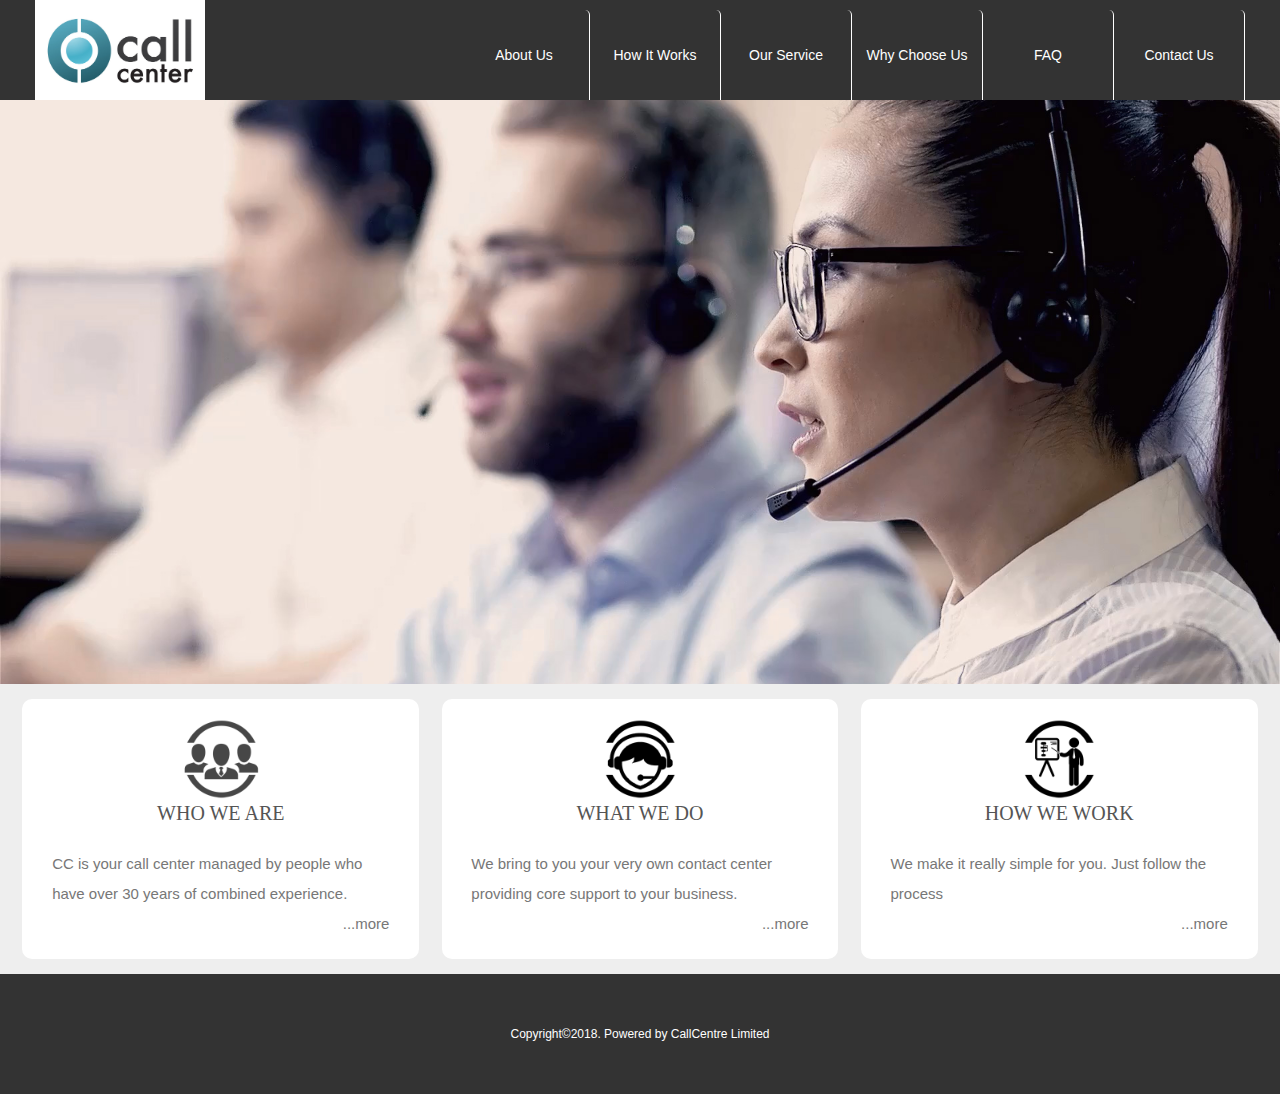
==== v0.02/index.html @ a21383e2 "v0.02" ====
<!DOCTYPE html>
<html lang="en">
<head>
    <meta charset="UTF-8">
    <meta name="viewport" content="width=device-width, initial-scale=1.0">
    <title>Call Center</title>
    <link rel="stylesheet" media="screen and (min-width:970px)" href="css/pcStyle.css" >
    <link rel="stylesheet" media="screen and (max-width:970px)" href="css/mbStyle.css" >
    <script src="js/common.js"></script>
    <script src="js/screen.js"></script>
</head>
<body>
    
    <div id="m_nav" class="m_nav" >
        <div id="m_logo" class="m_logo"></div>
        <div id="m_menu" class="m_menu" onclick="menu()"></div>
    </div>
    <div id="m_menu_list" class="m_menu_list">
        <ul>           
            <li><a onclick="opensubpage('AboutUs.html')">About Us</a></li>
            <li><a onclick="opensubpage('HowitWorks.html')">How It Works</a></li>
            <li><a onclick="opensubpage('OurServices.html')">Our Service</a></li>
            <li><a onclick="opensubpage('WhyChooseUs.html')">Why Choose Us</a></li>
            <li><a onclick="opensubpage('FAQ.html')">FAQ</a></li>
            <li><a onclick="opensubpage('ContactUs.html')">Contact Us</a></li>
        </ul>
    </div>

    <div id="nav" class="nav" >
        <div id="logo" class="logo"></div>
        <div id="nav_main" class="nav_main">
            <ul>           
                <li><a onclick="opensubpage('AboutUs.html')">About Us</a></li>
                <li><a onclick="opensubpage('HowitWorks.html')">How It Works</a></li>
                <li><a onclick="opensubpage('OurServices.html')">Our Service</a></li>
                <li><a onclick="opensubpage('WhyChooseUs.html')">Why Choose Us</a></li>
                <li><a onclick="opensubpage('FAQ.html')">FAQ</a></li>
                <li><a onclick="opensubpage('ContactUs.html')">Contact Us</a></li>
            </ul>
        </div>        
    </div>

    <div id="div_iframe" class="div_iframe_off" >
        <iframe id="content_page" class="content_page_off" src="/pages/" frameborder="0"></iframe>
        <div id="close" class="close_off" onclick="closesubpage()"> </div>
    </div>
    
    <div class="banner"></div>
    <div class="main">
        <div class="left">
            <div class="main_title">
                <img src="img/whoweare.PNG" alt="">
                <p>WHO WE ARE</p>
            </div>
            <div class="main_content">
                <P>
                    CC is your call center managed by people who have over 30 years of combined experience.
                </P>
                <div class="main_more">    
                    <a onclick="opensubpage('AboutUs.html')">...more</a>
                </div>
            </div>
            
        </div>
        <div class="middle">
            <div class="main_title">
                <img src="img/whatwedo.PNG" alt="">
                <p>WHAT WE DO</p>
            </div>
            <div class="main_content">
                <P>
                    We bring to you your very own contact center providing core support to your business. 
                </P>
                <div class="main_more">
                    <a onclick="opensubpage('OurServices.html')">...more</a>
                </div>
            </div>
            
        </div>
        <div class="right">
            <div class="main_title">
                <img src="img/howwework.PNG" alt="">
                <p>HOW WE WORK</p>
            </div>
            <div class="main_content">
                <P>
                    We make it really simple for you. Just follow the process
                </p>
                <div class="main_more">
                    <a onclick="opensubpage('HowitWorks.html')">...more</a>
                </div>
            </div>
            
        </div>
    </div>
    <footer>
        <p>Copyright©2018. Powered by CallCentre Limited</p>
    </footer>
</body>
</html>
---- v0.02/css/pcStyle.css ----
* {margin:0;padding:0;}
body{
    width:100%;
    height:100%;
    font-family:Arial, Helvetica, sans-serif; 
    font-size:12px;
    background: #fff url(../img/banner.jpg)  no-repeat fixed ;
    background-size: 100%; 
}
a {text-decoration: none; cursor: pointer}
ul {list-style: none;}

.nav {
    width: 100%;
    min-width: 1200px;
    height: 100px;
    background-color:#333;
    position: fixed;
    top: 0;
    margin: 0 auto;
    overflow: auto;
}

.nav_off {
    width: 100%;
    min-width: 1200px;
    height: 60px;
    background-color:#333;
    position: fixed;
    top: 0;
    overflow: auto;
}

.logo {
    float: left;
    width: 170px;
    height: 100px;
    margin-left: 35px;
    background-image: url(../img/logo.jpg);
    background-size: 170px 100px;
}
.logo_off {
    float: left;
    width: 100px;
    height: 60px;
    margin-left: 35px;
    background-image: url(../img/logo.jpg);
    background-size: 100px 60px;
}

.nav img {
    height: 100px;
}

.nav_main {
    float: right;
}

.nav_main ul {
    margin-right: 35px;
}
.nav_main ul li {
    float: left;
    border-right: 1px solid #fff;
    border-radius: 0 5px 0 0;
    width: 130px;
    height: 90px;
    text-align: center;
    line-height: 90px;
    margin-top: 10px;
    color:#fff;
    font-size: 14px;
}
.nav_main ul li a {
    display: block;
    width: 130px;
    height: 90px;

}

.nav_main ul li a:hover {
    background-color: #fff;
    color: #333;
}

.nav_main_off {
    float: right;
}

.nav_main_off ul {
    margin-right: 35px;
}
.nav_main_off ul li {
    float: left;
    border-right: 1px solid #fff;
    border-radius: 0 5px 0 0;
    width: 130px;
    height: 50px;
    text-align: center;
    line-height: 50px;
    margin-top: 10px;
    color:#fff;
    font-size: 14px;
}

.nav_main_off ul li a{
    display: block;
    width: 130px;
    height: 50px;
}

.nav_main_off ul li a:hover {
    background-color: #fff;
    color: #333;
}
#div_iframe {
    position: fixed;
}
.div_iframe_on {
    margin: 3% 5%;
    z-index: 101;
    width: 90%;
    height: 90%;
    background-color:#fff;
    border: 1px solid black;
}
.div_iframe_off {
    width: 0%;
    height: 0%;
}
#content_page {
    width: 100%;
    height: 100%;
}

  #close {
    position: absolute;
  }
  .close_on {
    z-index: 104;
    top: 0;
    right: 0;
    width: 25px;
    height: 25px;
    border: 1px solid #000;
    border-radius: 3px;
    cursor: pointer;
    background: url(../img/close.png) no-repeat center #fff;
  }
  .close_off {
    width: 0%;
    height: 0%;
  }

.banner {
    width: 100%;
    height: 600px;
}
.main {
    background-color: #eee;
    width: 100%;
    height: auto;
    padding: 15px 0;
    display: flex;
    justify-content: space-evenly;
    overflow:auto
}
.main .left, .middle, .right {
    background-color: #fff;
    width: 31%;
    border-radius: 10px;
}
.main_title {
    width: 100%;
    height: 150px;
    text-align: center;

}
.main_title img {
    height: 80px;
    margin-top: 20px
}
.main_title p {
    color: #555555;
    font: 20px bold;
}
.main_content {
    width: 85%;
    height: 110px;
    margin: 0 auto;
    font-size: 15px;
    color: #777;
    line-height: 200%;
}
.main_more {
    float: right;
}

footer {
    background-color: #333;
    width: 100%;
    height: 120px;
    text-align: center;
    line-height: 120px;
    color: #fff;
}
---- v0.02/css/mbStyle.css ----
* {margin:0;padding:0;}
body{
    width:100%;
    height:100%;
    font-family:Arial, Helvetica, sans-serif; 
    font-size:12px;
    background: #fff url(../img/banner.jpg)  no-repeat fixed ;
    background-size: 100%; 
}
a {text-decoration: none; cursor: pointer}
ul {list-style: none;}

.nav {
    visibility: hidden;
}
.nav_off {
    visibility: hidden;
}

.m_nav {
    position: fixed;
    width: 100%;
}
.m_nav .m_logo {
    float: left;
    width: 100px;
    height: 60px;
    background-image: url(../img/logo.jpg);  
    background-size: 100px 60px;
}
.m_nav .m_menu {
    float: right;
    width: 50px;
    height: 50px;
    background: #fff url(../img/menubut.PNG);
    background-size: contain;
    box-shadow: 0px 0px 3px 0px #999;
    border-radius: 5px;
    margin: 5px;
}

.m_menu_list_off {
    visibility: hidden;
}
.m_menu_list {
    position: fixed;
    top: 60px;
    width: 100%;
    background-color: #fff;
}
.m_menu_list ul li {
    height: 50px;
    text-align: center;
    line-height: 50px;
    margin: 2px;
    background-color: #eee;
    font-size: 14px;
}
.m_menu_list ul li:first-child {
    margin-top: 0;
}
.m_menu_list ul li:last-child {
    margin-bottom: 0;
}
.m_menu_list ul li a {
    display: block;
    width: 100%;
    height: 100%;
}

#div_iframe {
    position: fixed;
}
.div_iframe_on {
    margin: 3% 5%;
    z-index: 101;
    width: 90%;
    height: 90%;
    background-color:#fff;
    border: 1px solid black;
}
.div_iframe_off {
    width: 0%;
    height: 0%;
}
#content_page {
    width: 100%;
    height: 100%;
}

  #close {
    position: absolute;
  }
  .close_on {
    z-index: 104;
    top: 0;
    right: 0;
    width: 25px;
    height: 25px;
    border: 1px solid #000;
    border-radius: 3px;
    cursor: pointer;
    background: url(../img/close.png) no-repeat center #fff;
  }
  .close_off {
    width: 0%;
    height: 0%;
  }

.banner {
    width: 100%;
    height: 600px;
}
.main {
    background-color: #eee;
    width: 100%;
    height: auto;
    padding: 15px 0;
}
.main .left, .middle, .right {
    background-color: #fff;
    border-radius: 10px;
    margin: 10px 2%;
}
.main_title {
    width: 100%;
    height: 150px;
    text-align: center;
}
.main_title img {
    height: 80px;
    margin-top: 20px
}
.main_title p {
    color: #555555;
    font: 20px bold;
}
.main_content {
    width: 85%;
    height: 110px;
    margin: 0 auto;
    font-size: 15px;
    color: #777;
    line-height: 200%;
}
.main_more {
    float: right;
}

footer {
    background-color: #333;
    width: 100%;
    height: 120px;
    text-align: center;
    line-height: 120px;
    color: #fff;
}
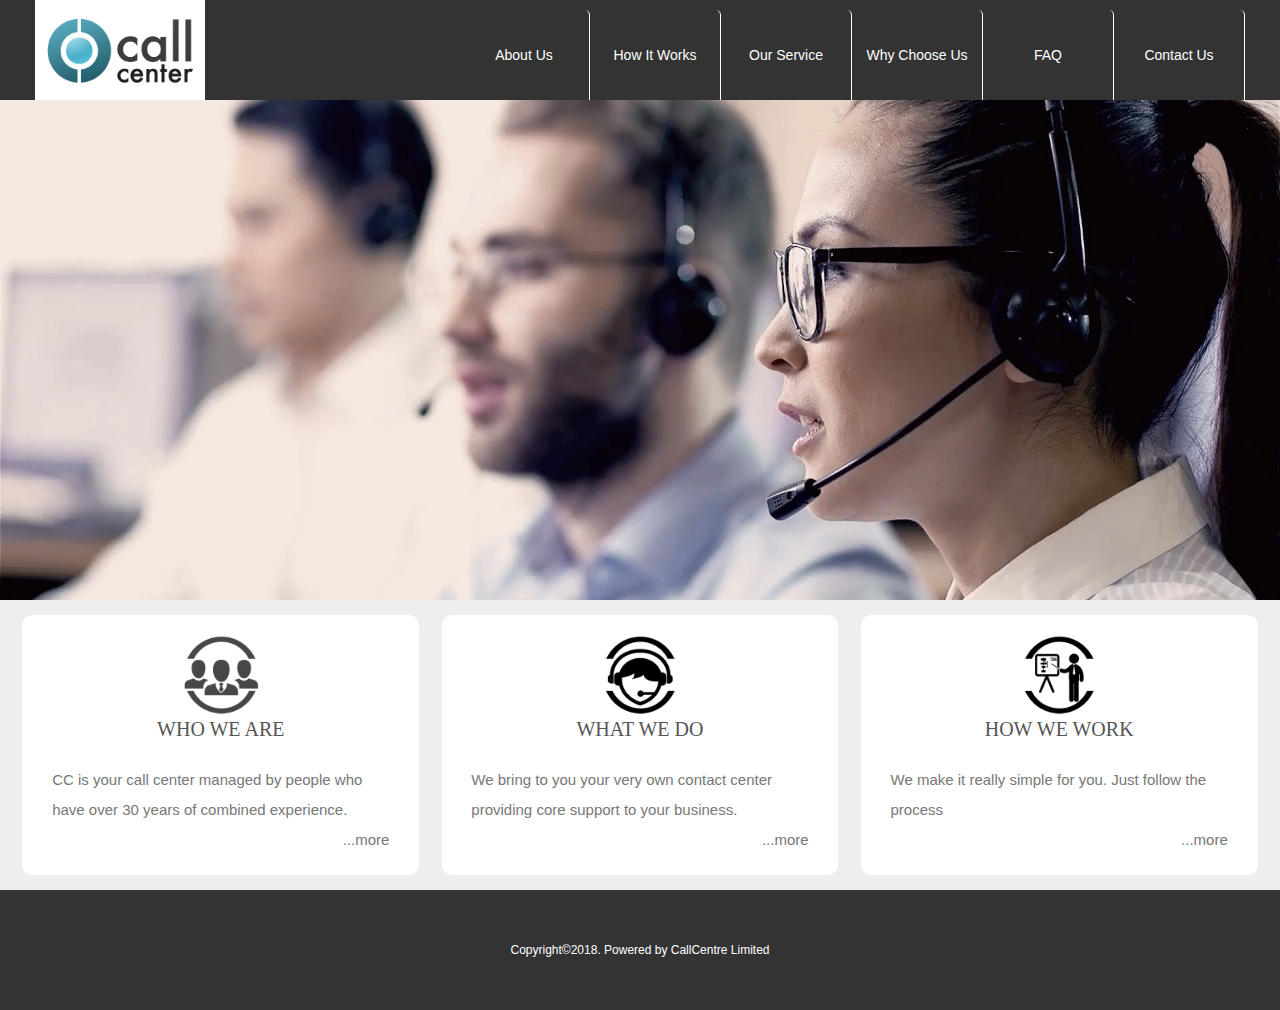
==== commit a0f87959: "debug" ====
--- a/v0.02/index.html
+++ b/v0.02/index.html
@@ -10,24 +10,10 @@
     <script src="js/screen.js"></script>
 </head>
 <body>
-    
-    <div id="m_nav" class="m_nav" >
-        <div id="m_logo" class="m_logo"></div>
-        <div id="m_menu" class="m_menu" onclick="menu()"></div>
-    </div>
-    <div id="m_menu_list" class="m_menu_list">
-        <ul>           
-            <li><a onclick="opensubpage('AboutUs.html')">About Us</a></li>
-            <li><a onclick="opensubpage('HowitWorks.html')">How It Works</a></li>
-            <li><a onclick="opensubpage('OurServices.html')">Our Service</a></li>
-            <li><a onclick="opensubpage('WhyChooseUs.html')">Why Choose Us</a></li>
-            <li><a onclick="opensubpage('FAQ.html')">FAQ</a></li>
-            <li><a onclick="opensubpage('ContactUs.html')">Contact Us</a></li>
-        </ul>
-    </div>
 
     <div id="nav" class="nav" >
         <div id="logo" class="logo"></div>
+        <div id="m_menu" class="m_menu" onclick="menu()"></div>
         <div id="nav_main" class="nav_main">
             <ul>           
                 <li><a onclick="opensubpage('AboutUs.html')">About Us</a></li>
--- a/v0.02/css/mbStyle.css
+++ b/v0.02/css/mbStyle.css
@@ -10,25 +10,44 @@
 a {text-decoration: none; cursor: pointer}
 ul {list-style: none;}
 
-.nav {
+/* .nav {
     visibility: hidden;
 }
 .nav_off {
     visibility: hidden;
+} */
+
+.nav {
+    position: fixed;
+    width: 100%;
+    height: 60px;
+    background: #fff
+}
+.nav_off {
+    position: fixed;
+    width: 100%;
+    height: 60px;
+    background: #fff
 }
 
-.m_nav {
-    position: fixed;
-    width: 100%;
-}
-.m_nav .m_logo {
+.nav .logo {
     float: left;
     width: 100px;
     height: 60px;
     background-image: url(../img/logo.jpg);  
     background-size: 100px 60px;
 }
-.m_nav .m_menu {
+
+.logo_off {
+    float: left;
+    width: 100px;
+    height: 60px;
+    background-image: url(../img/logo.jpg);  
+    background-size: 100px 60px;
+}
+
+.nav .m_menu, 
+.nav_off .m_menu {
     float: right;
     width: 50px;
     height: 50px;
@@ -39,16 +58,21 @@
     margin: 5px;
 }
 
-.m_menu_list_off {
+.nav_main {
     visibility: hidden;
 }
-.m_menu_list {
+
+.nav_main_off {
+    visibility: hidden;
+}
+
+.nav_main_on {
     position: fixed;
     top: 60px;
     width: 100%;
     background-color: #fff;
 }
-.m_menu_list ul li {
+.nav_main_on ul li {
     height: 50px;
     text-align: center;
     line-height: 50px;
@@ -56,13 +80,13 @@
     background-color: #eee;
     font-size: 14px;
 }
-.m_menu_list ul li:first-child {
+.nav_main_on ul li:first-child {
     margin-top: 0;
 }
-.m_menu_list ul li:last-child {
+.nav_main_on ul li:last-child {
     margin-bottom: 0;
 }
-.m_menu_list ul li a {
+.nav_main_on ul li a {
     display: block;
     width: 100%;
     height: 100%;
@@ -109,13 +133,13 @@
 
 .banner {
     width: 100%;
-    height: 600px;
+    height: 300px;
 }
 .main {
     background-color: #eee;
     width: 100%;
     height: auto;
-    padding: 15px 0;
+    padding: 1px 0;
 }
 .main .left, .middle, .right {
     background-color: #fff;
